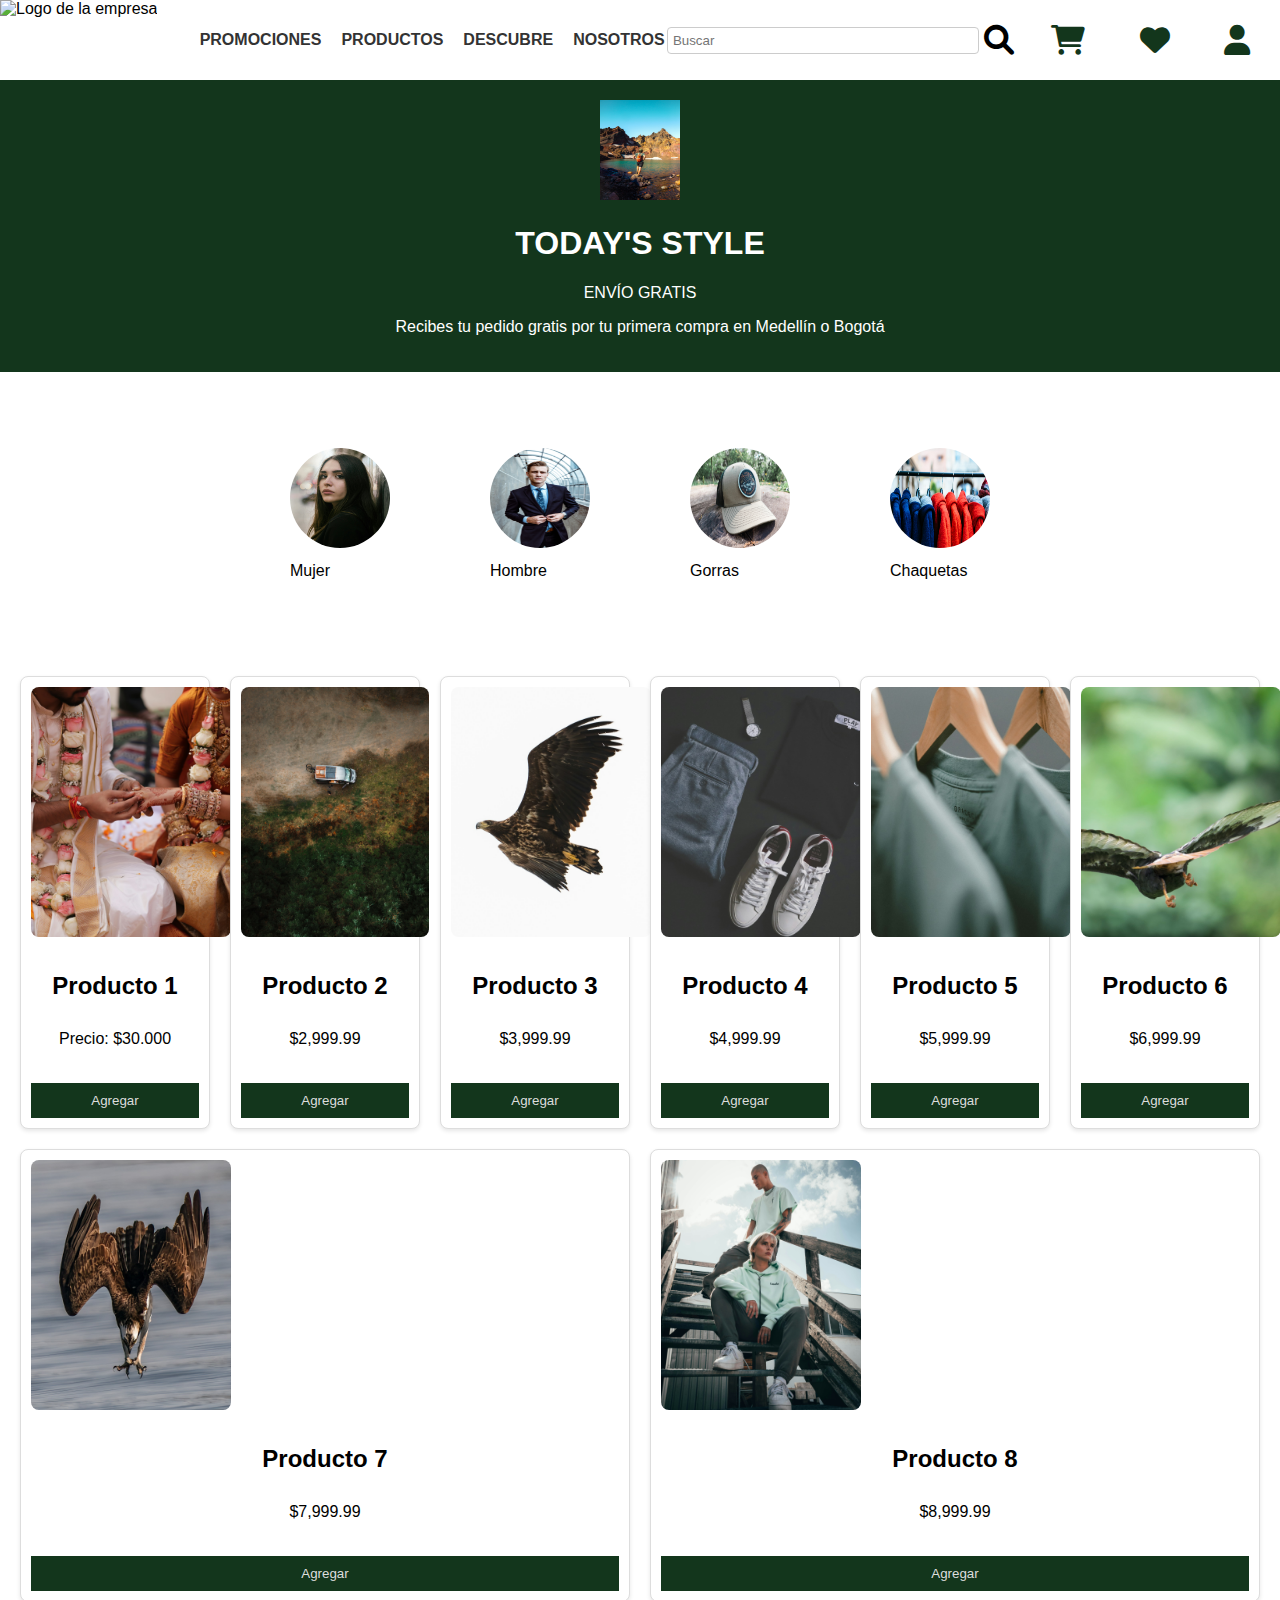
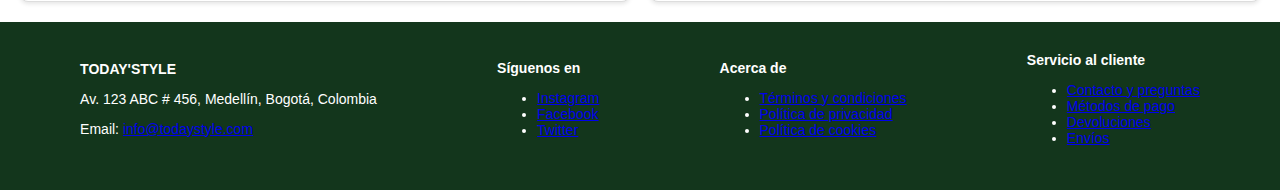
==== index.html @ 28a57e97 "avance_frontendSergio" ====
<!DOCTYPE html>
<html lang="es">
<head>
    <meta charset="UTF-8">
    <meta name="viewport" content="width=device-width, initial-scale=1.0">
    <title>Today's Style</title>
    <link rel="stylesheet" href="./styles.css">
    <link rel="stylesheet" href="https://cdnjs.cloudflare.com/ajax/libs/font-awesome/6.0.0-beta3/css/all.min.css">
</head>
<body>
    <header class="header">
        <img src="images/logo.png" alt="Logo de la empresa" class="logo">
        
        <nav class="nav-main" aria-label="Navegación principal">
            <ul class="nav-list">
            <li><a href="#">PROMOCIONES</a></li>
            <li><a href="#">PRODUCTOS</a></li>
            <li><a href="#">DESCUBRE</a></li>
            <li><a href="#">NOSOTROS</a></li>
            </ul>
        </nav>
    
        <div class="search-bar" role="search">
            <input type="text" placeholder="Buscar" aria-label="Buscar en el sitio">
            <button aria-label="Buscar"><i class="fas fa-search"></i></button>
        </div>
        <div class="user-actions">
            <button aria-label="Carrito de compras"><i class="fas fa-shopping-cart"></i></button>
            <button aria-label="Favoritos"><i class="fas fa-heart"></i></button>
            <button aria-label="Perfil de usuario"><i class="fas fa-user"></i></button>
        </div>
    </header>

    <main>
        <section class="hero">
            <img src="./images/imagen1.png" alt="Imagen principal de Today's Style">
            <div class="hero-content">
                <h1>TODAY'S STYLE</h1>
                <p>ENVÍO GRATIS</p>
                <p>Recibes tu pedido gratis por tu primera compra en Medellín o Bogotá</p>
            </div>
        </section>

        <section class="categories" aria-label="Categorías de productos">
            <div>
                <figure>
                    <img src="./images/categoriaDama.png" alt="Categoría Dama">
                    <figcaption>Mujer</figcaption>
                </figure>
            </div>
            <div>
                <figure>
                    <img src="./images/categoriaCaballero.png" alt="Categoría Caballero">
                    <figcaption>Hombre</figcaption>
                </figure>
            </div>
            <div>
                <figure>
                    <img src="./images/categoriaGorras.png" alt="Categoría Gorras">
                    <figcaption>Gorras</figcaption>
                </figure>
            </div>
            <div>
                <figure>
                    <img src="./images/categoriaChaquetas.png" alt="Categoría Chaquetas">
                    <figcaption>Chaquetas</figcaption>
                </figure>
            </div>
        </section>

        <section class="products" aria-label="Productos destacados">
            <div class="product-item">
                <img src="./images/imagen2.png" alt="Producto 1">
                <h2>Producto 1</h2>
                <p>Precio: <span>$30.000</span></p>
                <button>Agregar</button>
            </div>
            <div class="product-item">
                <img src="./images/imagen3.png" alt="Producto 2">
                <h2>Producto 2</h2>
                <p>$2,999.99</p>
                <button>Agregar</button>
            </div>
            <div class="product-item">
                <img src="./images/imagen4.png" alt="Producto 3">
                <h2>Producto 3</h2>
                <p>$3,999.99</p>
                <button>Agregar</button>
            </div>
            <div class="product-item">
                <img src="./images/imagen5.png" alt="Producto 4">
                <h2>Producto 4</h2>
                <p>$4,999.99</p>
                <button>Agregar</button>
            </div>
            <div class="product-item">
                <img src="./images/imagen6.png" alt="Producto 5">
                <h2>Producto 5</h2>
                <p>$5,999.99</p>
                <button>Agregar</button>
            </div>
            <div class="product-item">
                <img src="./images/imagen7.png" alt="Producto 6">
                <h2>Producto 6</h2>
                <p>$6,999.99</p>
                <button>Agregar</button>
            </div>
            <div class="product-item">
                <img src="./images/imagen8.png" alt="Producto 7">
                <h2>Producto 7</h2>
                <p>$7,999.99</p>
                <button>Agregar</button>
            </div>
            <div class="product-item">
                <img src="./images/imagen9.png" alt="Producto 8">
                <h2>Producto 8</h2>
                <p>$8,999.99</p>
                <button>Agregar</button>
            </div>
        </section>
    </main>

    <footer class="footer" aria-label="Pie de página">
        <div>
            <strong>TODAY'STYLE</strong>
            <p>Av. 123 ABC # 456, Medellín, Bogotá, Colombia</p>
            <p>Email: <a href="mailto:info@todaysstyle.com">info@todaystyle.com</a></p>
        </div>
        <div>
            <strong>Síguenos en</strong>
            <ul>
                <li><a href="#">Instagram</a></li>
                <li><a href="#">Facebook</a></li>
                <li><a href="#">Twitter</a></li>
            </ul>
        </div>
        <div>
            <strong>Acerca de</strong>
            <ul>
                <li><a href="#">Términos y condiciones</a></li>
                <li><a href="#">Política de privacidad</a></li>
                <li><a href="#">Política de cookies</a></li>
            </ul>
        </div>
        <div>
            <strong>Servicio al cliente</strong>
            <ul>
                <li><a href="#">Contacto y preguntas</a></li>
                <li><a href="#">Métodos de pago</a></li>
                <li><a href="#">Devoluciones</a></li>
                <li><a href="#">Envíos</a></li>
            </ul>
        </div>
    </footer>
</body>
</html>
---- styles.css ----
/* Estilos generales */
body {
    font-family: Arial, sans-serif;
    font-size: 16px;
    margin: 0;
    padding: 0;
    box-sizing: border-box;
}

/* Header */
.header {
    display: flex;
    justify-content: space-between;
    align-items: center;
    background-color: #ffffff;
}
.header i{
    font-size: 30px;
    margin-right: 10px;
    gap: 50px;
}
.logo {
    height: 80px;
    width: auto;
}

/* Navegación */
.nav-main {
    display: flex;
    align-items: center;
}

.nav-list {
    list-style: none;
    display: flex;
    gap: 20px;
    margin: 0;
    padding: 30;
}

.nav-list li a {
    text-decoration: none;
    color: #333;
    font-weight: bold;
}

.user-actions i {
    display: flex;
    gap:10px;
    justify-content: flex-end;
    padding: 10px;
    background-color: #ffffff;
    border-radius: 8px;
}
.user-actions button i {
    color: #13361C;
    display: flex;

}
.user-actions button i:hover {
    color: #e01010;
}
.user-actions button  {
    background-color: transparent;
    border: none;
    cursor: pointer;
    padding: 10px;
    border-radius: 50%;
    transition: background-color 0.3s ease;
    
}

.nav-list li a:hover {
    color: #e01010;
}

/* Buscador */
.search-bar {
    display: flex;
    align-items: center;
}

.search-bar input {
    padding: 5px;
    border: 1px solid #ccc;
    border-radius: 4px;
    width: 300px; /* Ajusta el ancho del campo de búsqueda */
}

.search-bar button {
    background: none;
    border: none;
    cursor: pointer;
    padding: 5px;
}

.search-bar button:hover {
    color: #e01010;
}

/* Hero Section */
.hero {
    background-color: #13361C;
    color: white;
    padding: 20px;
    text-align: center;
}
/*Estilos de imagen envio Gratis*/
.hero img {
    width: 80px;
    height: 100px;
}

/* Categorías */

.categories {
    display: flex;
    justify-content: center;
    gap: 20px;
    padding: 60px;
    flex-wrap: wrap; /* Permite que los elementos se envuelvan en pantallas pequeñas */
}
.categories img {
    border-radius: 50%;
    width: 100px;
    height: 100px;
    margin-bottom: 10px;
}
.categories img:hover {
    transform: translateY(-5px); /* Levantar ligeramente */
    box-shadow: 0 4px 12px rgba(0, 0, 0, 0.2); /* Sombra más pronunciada */
}
.product-item img {
    width: 200px;
    height: 250px;
    border-radius: 8px;
    object-fit: cover;/* Asegura que la imagen cubra el espacio sin distorsionarse */
    margin-bottom: 10px; /* Espacio entre la imagen y el texto */
}
/* Efecto hover para resaltar el producto */
.product-item:hover {
    transform: translateY(-5px); /* Levantar ligeramente */
    box-shadow: 0 4px 12px rgba(0, 0, 0, 0.2); /* Sombra más pronunciada */
}

/*Estilo para la seleccion de productos*/
.products {
    display: flex;
    flex-wrap: wrap; /* Permite que los elementos se envuelvan en varias líneas */
    gap: 20px; /* Espacio entre los productos */
    padding: 20px; /* Espacio alrededor del contenedor */
}

/*Estilo para cada producto*/
.product-item {
    display: flex;
    flex-wrap: wrap; /* Permite que los elementos se envuelvan en varias líneas */
    gap: 20px; /* Espacio entre los elementos */
    align-items: center;
    justify-content: space-between;
    background-color: #fff;
    border: 1px solid #ddd;
    border-radius: 8px;
    padding: 10px;
    width: 180px;
    height: auto;
    text-align: center;
    box-shadow: 0 2px 4px rgba(0, 0, 0, 0.1);
    flex: 1 1 auto;
    box-sizing: border-box;
}


.product-item h2, .product-item p {
    margin: 5px 0; /* Espacio entre el h2 y el p */
    width: 100%; /* Ocupa todo el ancho del contenedor */
}
.product-item button {
    padding: 10px;/* Espacio interno del botón */
    width: 100%; /* Ocupa todo el espacio del contenedor */
    color: #ddd;/* Color del texto del botón */
    border: none;/* Sin borde */
    cursor: pointer; /* Cambia el cursor al pasar sobre el botón */
    background-color: #13361C;/* Color de fondo del botón */
    align-self: stretch; /* Hace que el botón ocupe todo el ancho del contenedor */
    margin-top: 10px; /* Espacio entre el botón y el contenido superior */
}

/* Footer */
.footer {
    background-color: #13361C;
    color: rgb(255, 255, 255);
    padding: 20px;
    display: flex;
    justify-content: space-around;
    align-items: center;
    font-size: 14px;
    flex-wrap: wrap; /* Permite que los elementos se envuelvan en pantallas pequeñas */
}

.footer div {
    max-width: 400px;
    margin: 10px; /* Añade margen para separar los elementos en pantallas pequeñas */
}

/* Media Queries para Responsive Design */


@media (max-width: 768px) {
    .product-item {
        flex: 1 1 100%; /* 1 columna en pantallas pequeñas */
    }
}
@media (max-width: 768px) {
    .user-actions button {
        padding: 8px;
    }

    .user-actions button i {
        font-size: 1em;
    }
}
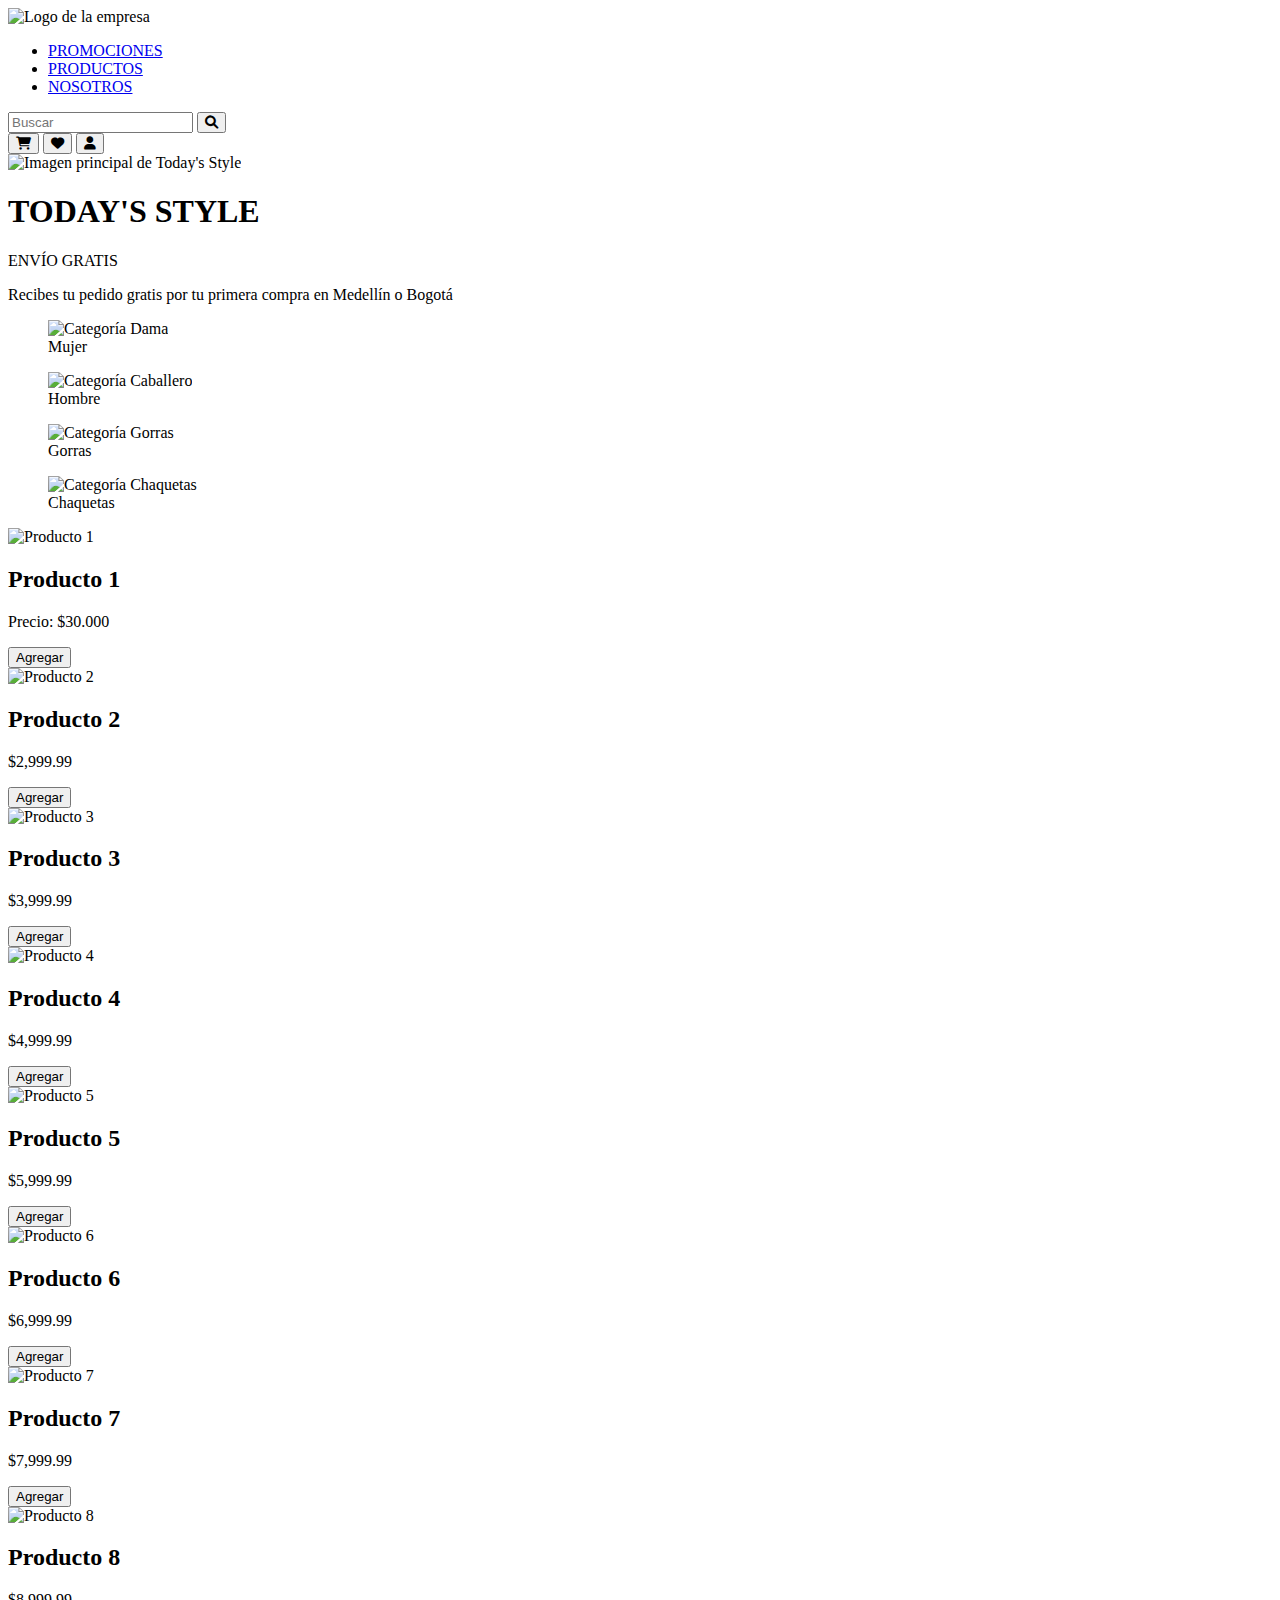
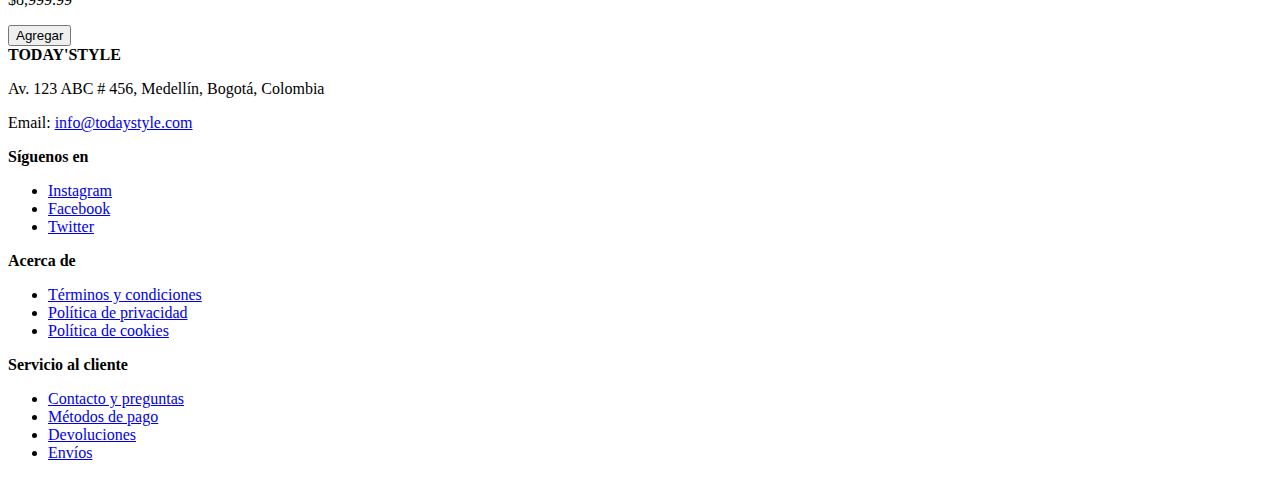
==== commit 10e0d284: "Fase1 index" ====
--- a/index.html
+++ b/index.html
@@ -4,7 +4,7 @@
     <meta charset="UTF-8">
     <meta name="viewport" content="width=device-width, initial-scale=1.0">
     <title>Today's Style</title>
-    <link rel="stylesheet" href="./styles.css">
+    <link rel="stylesheet" href="./css/styles.css">
     <link rel="stylesheet" href="https://cdnjs.cloudflare.com/ajax/libs/font-awesome/6.0.0-beta3/css/all.min.css">
 </head>
 <body>
@@ -13,10 +13,9 @@
         
         <nav class="nav-main" aria-label="Navegación principal">
             <ul class="nav-list">
-            <li><a href="#">PROMOCIONES</a></li>
-            <li><a href="#">PRODUCTOS</a></li>
-            <li><a href="#">DESCUBRE</a></li>
-            <li><a href="#">NOSOTROS</a></li>
+            <li><a href="Promociones.html">PROMOCIONES</a></li>
+            <li><a href="Prodcutos.html">PRODUCTOS</a></li>
+            <li><a href="Nosotros.html">NOSOTROS</a></li>
             </ul>
         </nav>
     
@@ -25,9 +24,9 @@
             <button aria-label="Buscar"><i class="fas fa-search"></i></button>
         </div>
         <div class="user-actions">
-            <button aria-label="Carrito de compras"><i class="fas fa-shopping-cart"></i></button>
+            <a href="Carrito.html"><button aria-label="Carrito de compras"><i class="fas fa-shopping-cart"></i></button></a>
             <button aria-label="Favoritos"><i class="fas fa-heart"></i></button>
-            <button aria-label="Perfil de usuario"><i class="fas fa-user"></i></button>
+            <a href="Login.html"><button aria-label="Perfil de usuario"><i class="fas fa-user"></i></button></a>
         </div>
     </header>
 
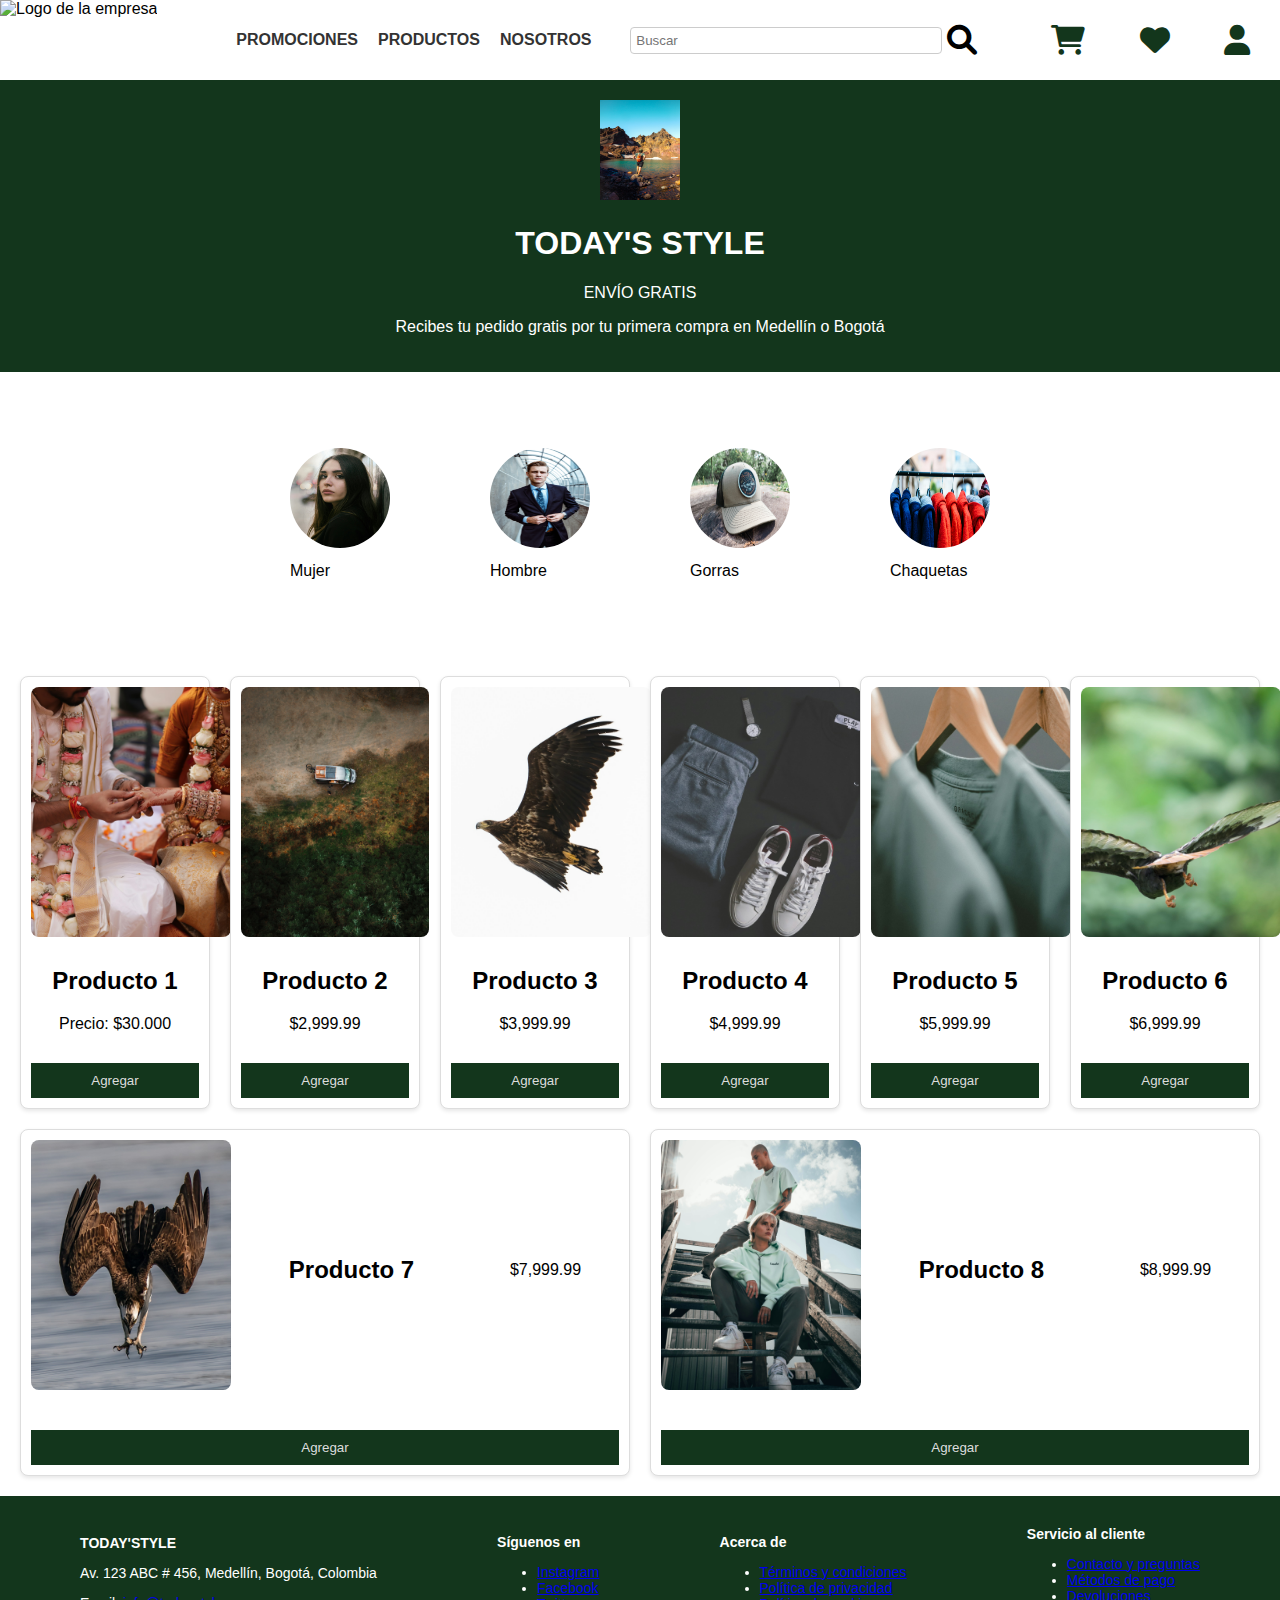
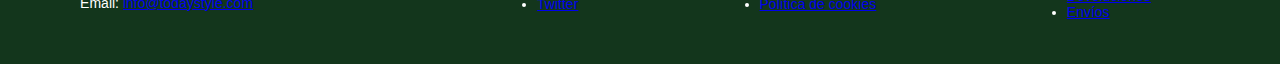
==== commit 5d7775d4: "estilo funcional" ====
--- a/index.html
+++ b/index.html
@@ -4,7 +4,7 @@
     <meta charset="UTF-8">
     <meta name="viewport" content="width=device-width, initial-scale=1.0">
     <title>Today's Style</title>
-    <link rel="stylesheet" href="./css/styles.css">
+    <link rel="stylesheet" href="./css/style.css">
     <link rel="stylesheet" href="https://cdnjs.cloudflare.com/ajax/libs/font-awesome/6.0.0-beta3/css/all.min.css">
 </head>
 <body>
--- a/css/style.css
+++ b/css/style.css
@@ -0,0 +1,222 @@
+/* Estilos generales */
+body {
+    font-family: Arial, sans-serif;
+    font-size: 16px;
+    margin: 0;
+    padding: 0;
+    box-sizing: border-box;
+}
+
+/* Header */
+.header {
+    display: flex;
+    justify-content: space-between;
+    align-items: center;
+    background-color: #ffffff;
+}
+.header i{
+    font-size: 30px;
+    margin-right: 10px;
+    gap: 50px;
+}
+.logo {
+    height: 80px;
+    width: auto;
+}
+
+/* Navegación */
+.nav-main {
+    display: flex;
+    align-items: center;
+}
+
+.nav-list {
+    list-style: none;
+    display: flex;
+    gap: 20px;
+    margin: 0;
+    padding: 30;
+}
+
+.nav-list li a {
+    text-decoration: none;
+    color: #333;
+    font-weight: bold;
+}
+
+.user-actions i {
+    display: flex;
+    gap:10px;
+    justify-content: flex-end;
+    padding: 10px;
+    background-color: #ffffff;
+    border-radius: 8px;
+}
+.user-actions button i {
+    color: #13361C;
+    display: flex;
+
+}
+.user-actions button i:hover {
+    color: #e01010;
+}
+.user-actions button  {
+    background-color: transparent;
+    border: none;
+    cursor: pointer;
+    padding: 10px;
+    border-radius: 50%;
+    transition: background-color 0.3s ease;
+    
+}
+
+.nav-list li a:hover {
+    color: #e01010;
+}
+
+/* Buscador */
+.search-bar {
+    display: flex;
+    align-items: center;
+}
+
+.search-bar input {
+    padding: 5px;
+    border: 1px solid #ccc;
+    border-radius: 4px;
+    width: 300px; /* Ajusta el ancho del campo de búsqueda */
+}
+
+.search-bar button {
+    background: none;
+    border: none;
+    cursor: pointer;
+    padding: 5px;
+}
+
+.search-bar button:hover {
+    color: #e01010;
+}
+
+/* Hero Section */
+.hero {
+    background-color: #13361C;
+    color: white;
+    padding: 20px;
+    text-align: center;
+}
+/*Estilos de imagen envio Gratis*/
+.hero img {
+    width: 80px;
+    height: 100px;
+}
+
+/* Categorías */
+
+.categories {
+    display: flex;
+    justify-content: center;
+    gap: 20px;
+    padding: 60px;
+    flex-wrap: wrap; /* Permite que los elementos se envuelvan en pantallas pequeñas */
+}
+.categories img {
+    border-radius: 50%;
+    width: 100px;
+    height: 100px;
+    margin-bottom: 10px;
+}
+.categories img:hover {
+    transform: translateY(-5px); /* Levantar ligeramente */
+    box-shadow: 0 4px 12px rgba(0, 0, 0, 0.2); /* Sombra más pronunciada */
+}
+.product-item img {
+    width: 200px;
+    height: 250px;
+    border-radius: 8px;
+    object-fit: cover;/* Asegura que la imagen cubra el espacio sin distorsionarse */
+    margin-bottom: 10px; /* Espacio entre la imagen y el texto */
+}
+/* Efecto hover para resaltar el producto */
+.product-item:hover {
+    transform: translateY(-5px); /* Levantar ligeramente */
+    box-shadow: 0 4px 12px rgba(0, 0, 0, 0.2); /* Sombra más pronunciada */
+}
+
+/*Estilo para la seleccion de productos*/
+.products {
+    display: flex;
+    flex-wrap: wrap; /* Permite que los elementos se envuelvan en varias líneas */
+    gap: 20px; /* Espacio entre los productos */
+    padding: 20px; /* Espacio alrededor del contenedor */
+}
+
+/*Estilo para cada producto*/
+.product-item {
+    display: flex;
+    flex-wrap: wrap; /* Permite que los elementos se envuelvan en varias líneas */
+    gap: 20px; /* Espacio entre los elementos */
+    align-items: center;
+    justify-content: space-between;
+    background-color: #fff;
+    border: 1px solid #ddd;
+    border-radius: 8px;
+    padding: 10px;
+    width: 180px;
+    height: auto;
+    text-align: center;
+    box-shadow: 0 2px 4px rgba(0, 0, 0, 0.1);
+    flex: 1 1 auto;
+    box-sizing: border-box;
+}
+
+
+.product-item h2, .product-item p {
+    margin: auto; /* Espacio entre el h2 y el p */
+    width: auto; /* Ocupa todo el ancho del contenedor */
+    justify-content: center;
+}
+.product-item button {
+    padding: 10px;/* Espacio interno del botón */
+    width: 100%; /* Ocupa todo el espacio del contenedor */
+    color: #ddd;/* Color del texto del botón */
+    border: none;/* Sin borde */
+    cursor: pointer; /* Cambia el cursor al pasar sobre el botón */
+    background-color: #13361C;/* Color de fondo del botón */
+    align-self: stretch; /* Hace que el botón ocupe todo el ancho del contenedor */
+    margin-top: 10px; /* Espacio entre el botón y el contenido superior */
+}
+
+/* Footer */
+.footer {
+    background-color: #13361C;
+    color: rgb(255, 255, 255);
+    padding: 20px;
+    display: flex;
+    justify-content: space-around;
+    align-items: center;
+    font-size: 14px;
+    flex-wrap: wrap; /* Permite que los elementos se envuelvan en pantallas pequeñas */
+}
+
+.footer div {
+    max-width: 400px;
+    margin: 10px; /* Añade margen para separar los elementos en pantallas pequeñas */
+}
+
+/* Media Queries para Responsive Design */
+
+@media (max-width: 768px) {
+    .product-item {
+        flex: 1 1 100%; /* 1 columna en pantallas pequeñas */
+    }
+}
+@media (max-width: 768px) {
+    .user-actions button {
+        padding: 9px;
+    }
+
+    .user-actions button i {
+        font-size: 1em;
+    }
+}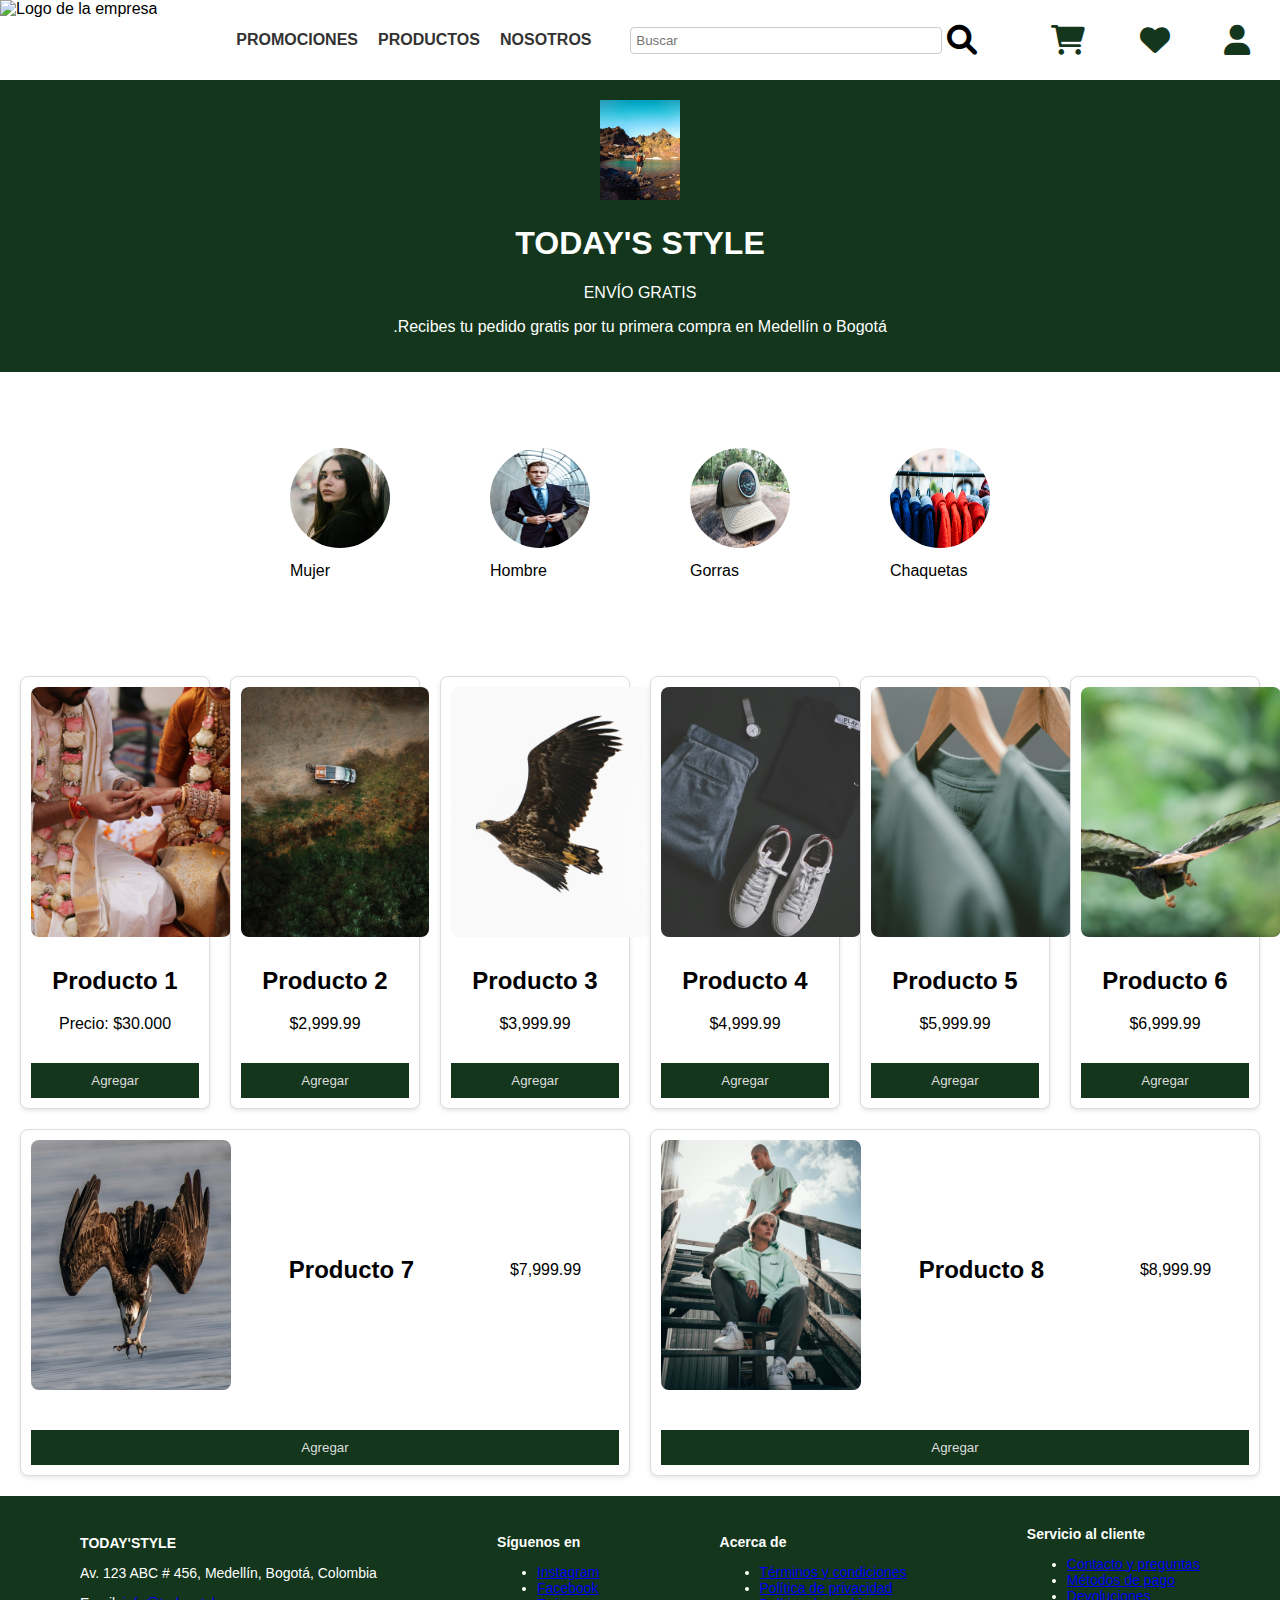
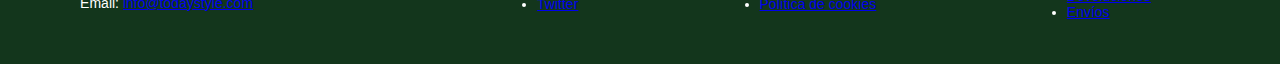
==== commit eac1fab2: "estilo funcional3" ====
--- a/index.html
+++ b/index.html
@@ -36,7 +36,7 @@
             <div class="hero-content">
                 <h1>TODAY'S STYLE</h1>
                 <p>ENVÍO GRATIS</p>
-                <p>Recibes tu pedido gratis por tu primera compra en Medellín o Bogotá</p>
+                <p>.Recibes tu pedido gratis por tu primera compra en Medellín o Bogotá</p>
             </div>
         </section>
 
